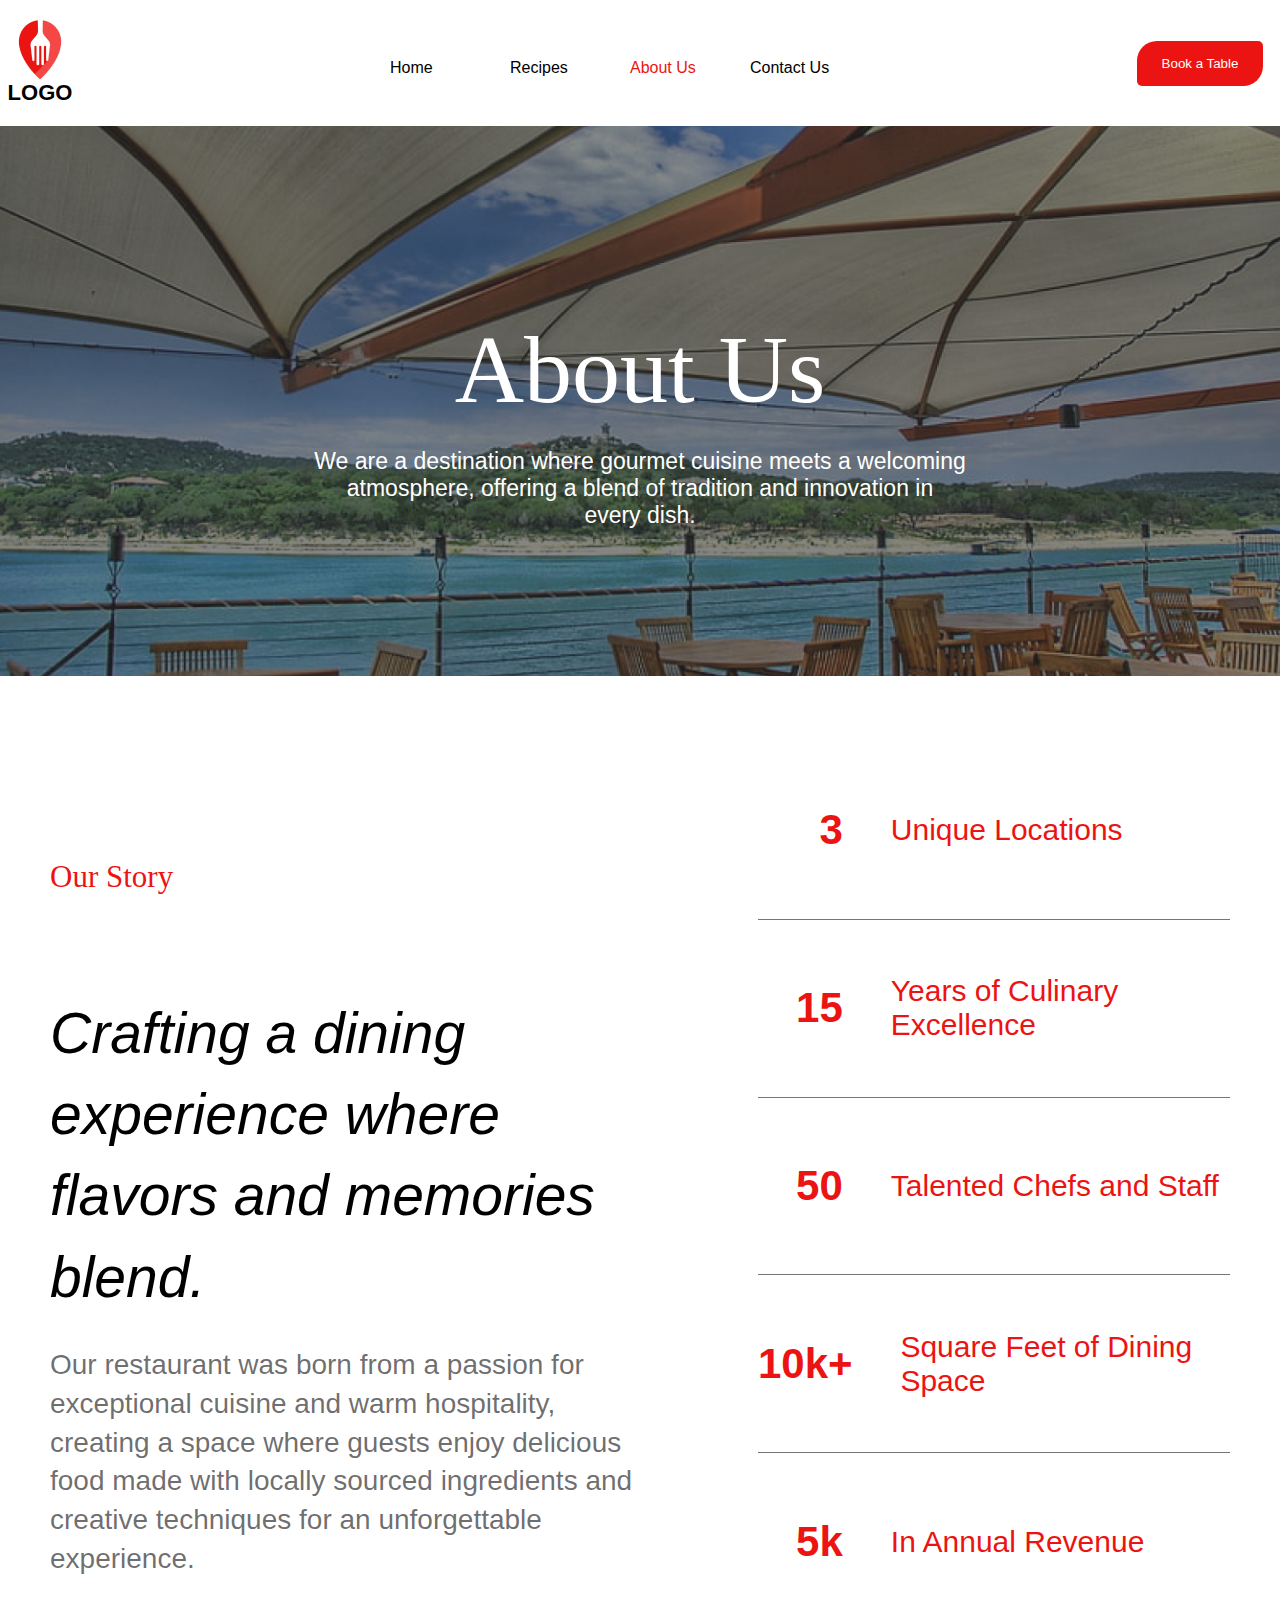
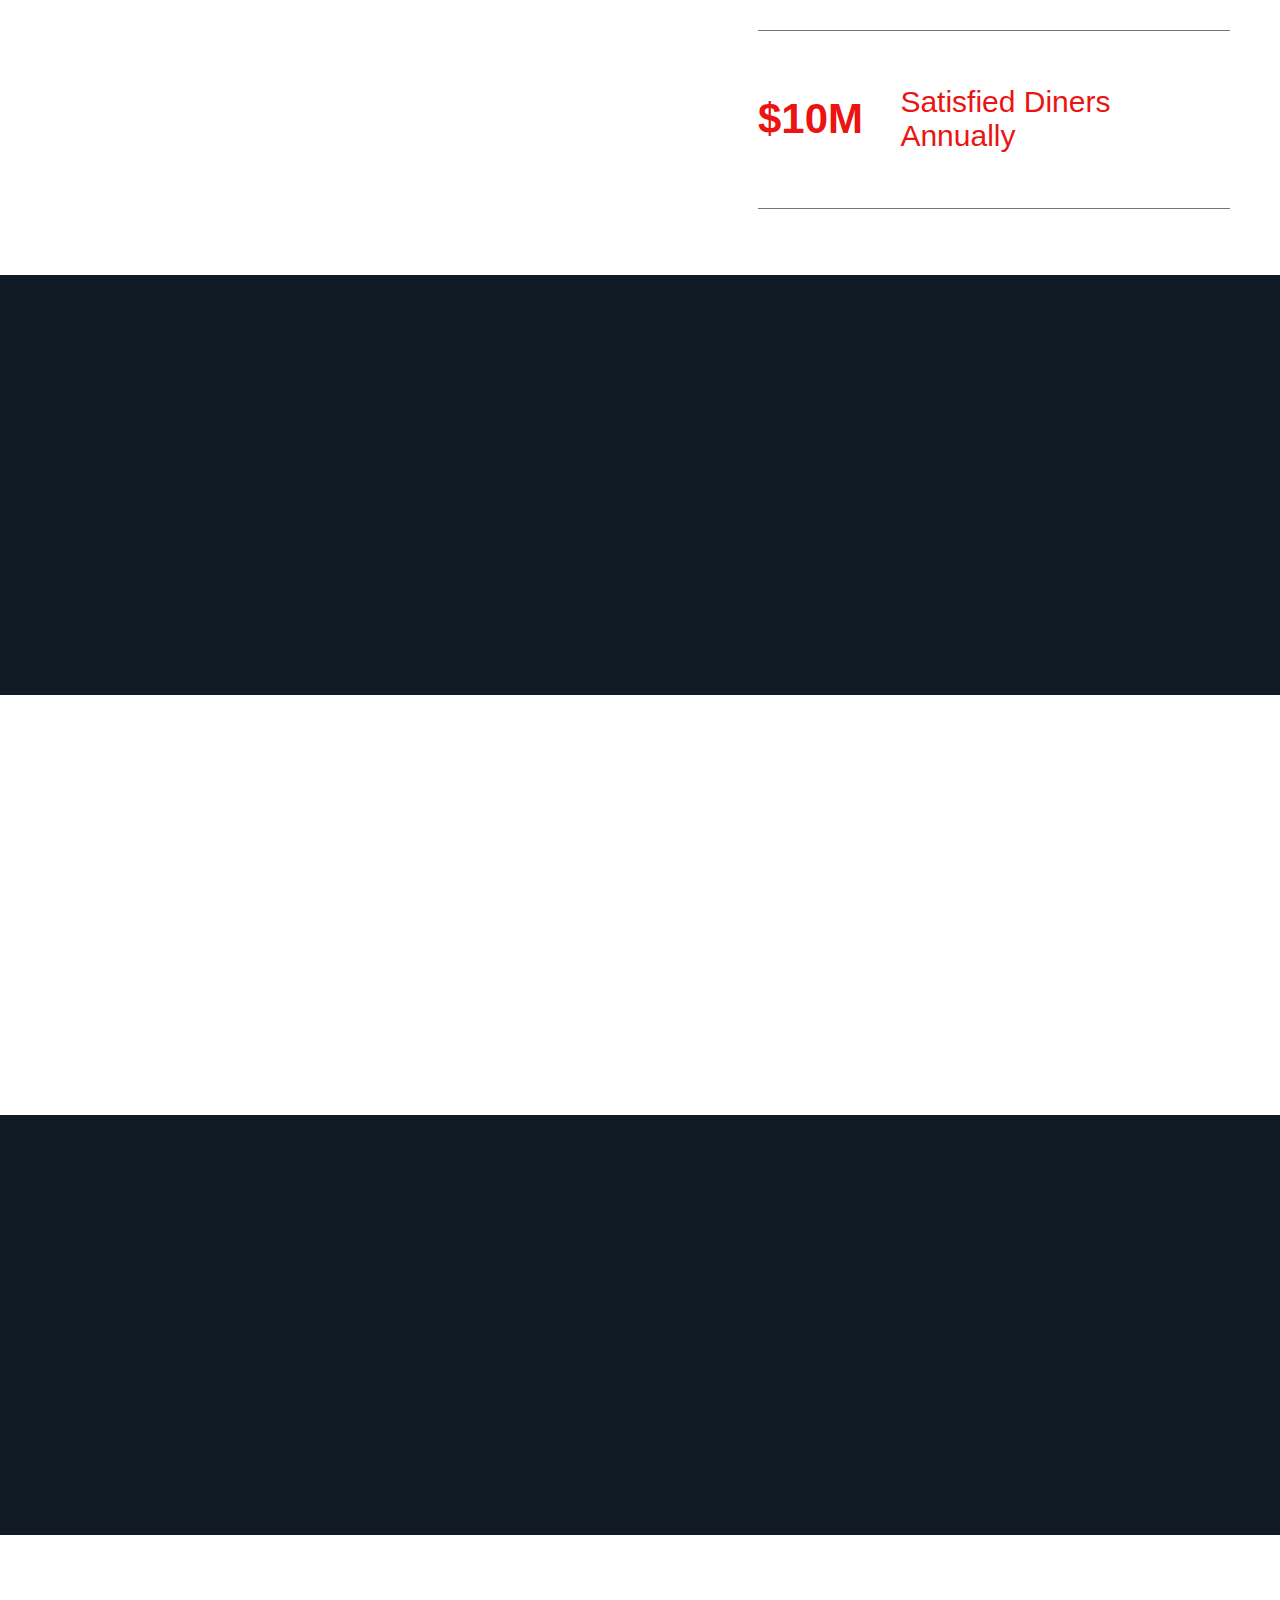
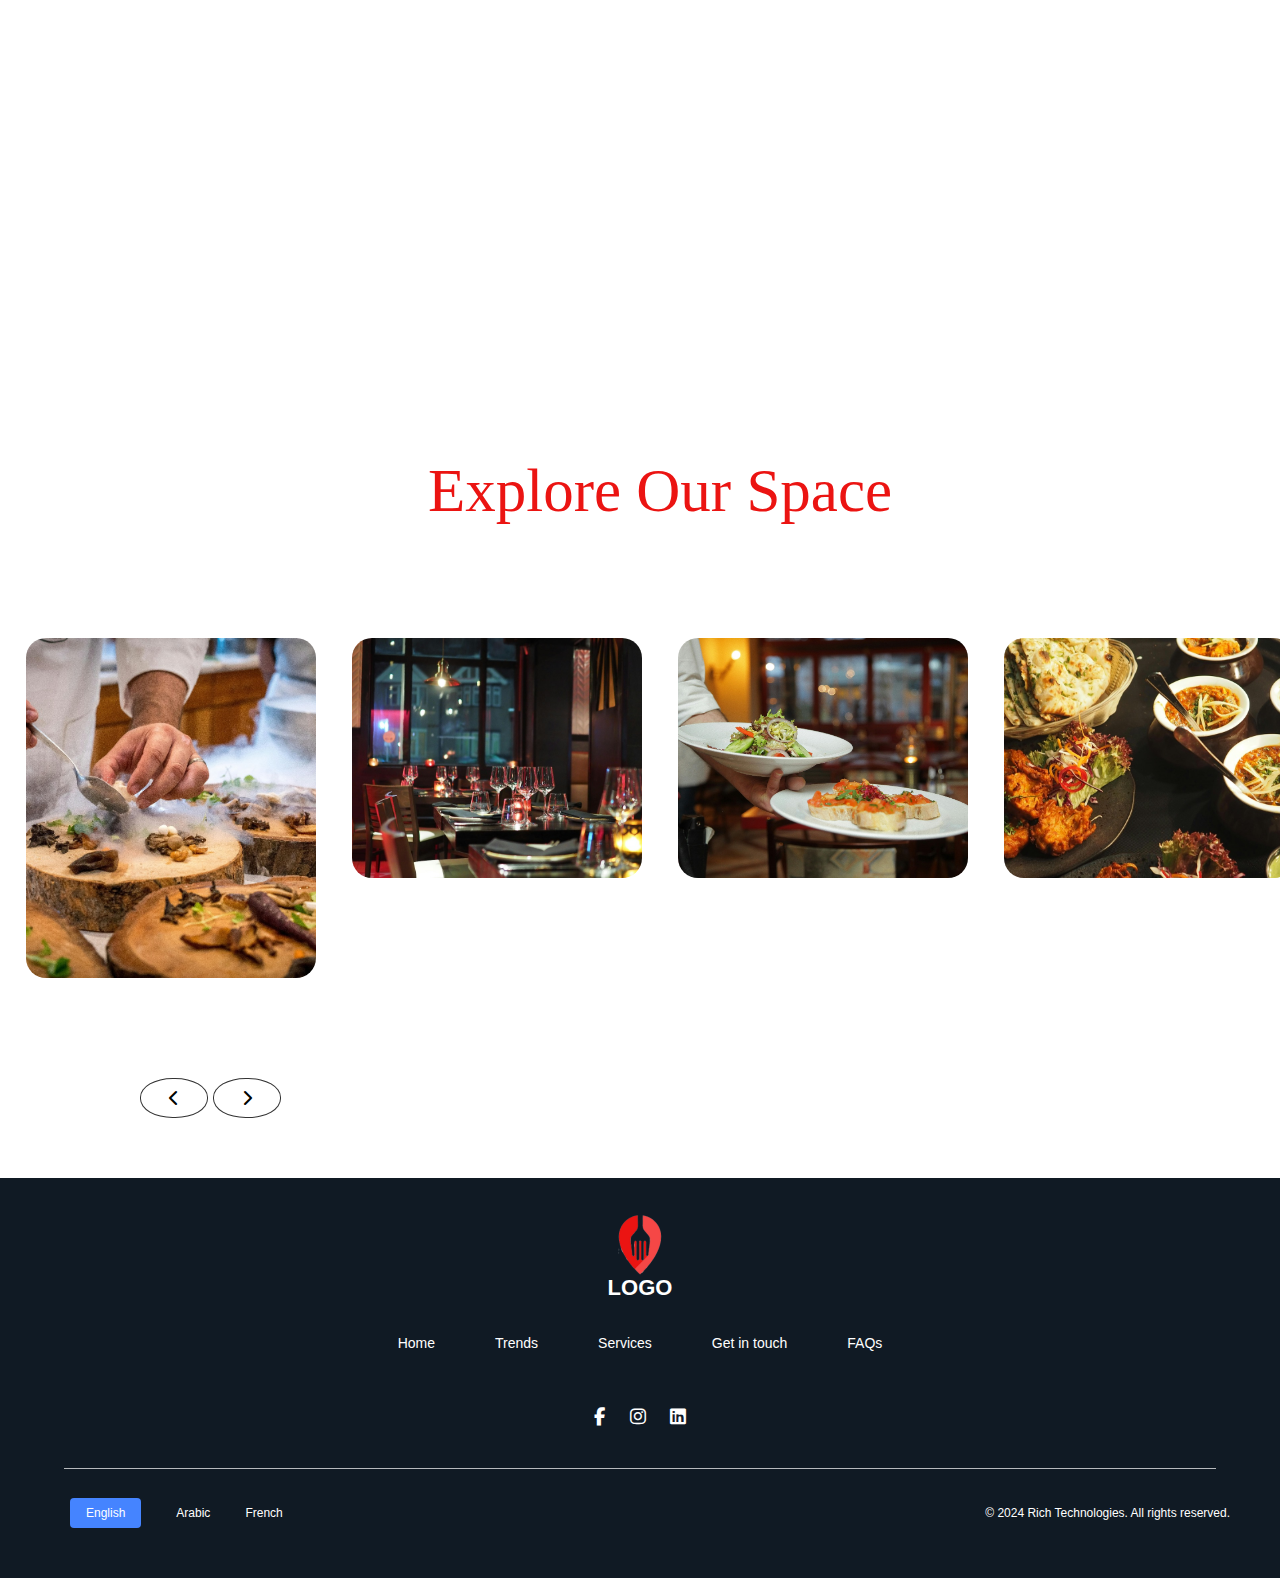
==== aboutUs.html @ b29a2f09 "Add files via upload" ====
<!DOCTYPE html>
<html lang="en">

<head>
    <meta charset="UTF-8">
    <meta name="viewport" content="width=device-width, initial-scale=1.0">
    <title>restaurant landing page</title>
    <link rel="preconnect" href="https://fonts.googleapis.com">
    <link rel="preconnect" href="https://fonts.gstatic.com" crossorigin>
    <link
        href="https://fonts.googleapis.com/css2?family=Irish+Grover&family=Montserrat:ital,wght@0,100..900;1,100..900&family=Radio+Canada+Big:ital,wght@0,400..700;1,400..700&family=Roboto:ital,wght@0,100;0,300;0,400;0,500;0,700;0,900;1,100;1,300;1,400;1,500;1,700;1,900&display=swap"
        rel="stylesheet">
    <link rel="stylesheet" href="styles/aboutUs.css">
    <link rel="stylesheet" href="styles/style.css">
    <link rel="stylesheet" href="https://cdnjs.cloudflare.com/ajax/libs/font-awesome/6.5.2/css/all.min.css">

</head>

<body>

    <div class="loader ">
        <h1 class="red">
            Loading, please wait...
        </h1>
    </div>
    <div class="content">
        <section class="header">
            <div class="header-center">
                <div class="logo">
                    <img src="/images/logo.png" alt="logo">
                    <a href="#">LOGO</a>
                </div>
                <div class="sidebar">
                    <i class="fa fa-times" id="menu-close"></i>
                    <nav>
                        <ul>
                            <li><a href="index.html">Home</a></li>
                            <li><a href="recipes.html">Recipes</a></li>
                            <li><a href="aboutUs.html" class="clicked">About Us</a></li>
                            <li><a href="contactUs.html">Contact Us</a></li>
                        </ul>
                    </nav>
                </div>
                <div class="header-button">
                    <button class="btn">Book a Table</button>
                </div>
                <i class="fa fa-bars" id="menu-open"></i>
            </div>
        </section>
        <section class="about-intro">
            <div>
                <h1>About Us</h1>
                <p>We are a destination where gourmet cuisine meets a welcoming <br> atmosphere, offering a blend of
                    tradition
                    and innovation in <br> every dish.</p>
            </div>
        </section>
        <section class="our-story-section">
            <div class="our-story-section-left-content">
                <h2>Our Story</h2>
                <h1>Crafting a dining experience where flavors and memories blend.</h1>
                <p>Our restaurant was born from a passion for exceptional cuisine and warm hospitality, creating a space
                    where guests enjoy delicious food made with locally sourced ingredients and creative techniques for
                    an
                    unforgettable experience.</p>
            </div>
            <div class="our-story-section-right-content">
                <ul class="stats">
                    <li>
                        <p>3</p><span>Unique Locations</span>
                    </li>
                    <li>
                        <p>15</p> <span>Years of Culinary Excellence</span>
                    </li>
                    <li>
                        <p>50</p> <span>Talented Chefs and Staff</span>
                    </li>
                    <li>
                        <p>10k+</p> <span>Square Feet of Dining Space</span>
                    </li>
                    <li>
                        <p>5k </p> <span>In Annual Revenue</span>
                    </li>
                    <li>
                        <p>$10M </p> <span>Satisfied Diners Annually</span>
                    </li>
                </ul>
            </div>
        </section>
        <section class="about-sections bg-black">
            <div class="about-sections-center">
                <div class="about-sections-text">
                    <h2>Mission</h2>
                    <p>To delight our guests by offering a memorable dining experience with flavorful dishes crafted
                        from
                        fresh, locally sourced ingredients in a warm and inviting atmosphere.</p>
                </div>
                <div>
                    <img src="images/mission-img.png" alt="">
                </div>
            </div>
        </section>
        <section class="about-sections bg-white">
            <div class="about-sections-center">
                <div>
                    <img src="images/vision-img.png" alt="">
                </div>
                <div class="about-sections-text">
                    <h2>Vision</h2>
                    <p>To become a leading destination for culinary excellence by blending innovative cuisine with
                        exceptional service, making every meal a cherished moment for our guests.</p>
                </div>
            </div>
        </section>
        <section class="about-sections bg-black">
            <div class="about-sections-center">
                <div class="about-sections-text">
                    <h2>Mission</h2>
                    <p>We believe in the power of community, sourcing locally, and sustainability. Our commitment is to
                        quality in every dish and every interaction with our guests.</p>
                </div>
                <div>
                    <img src="images/values-img.png" alt="">
                </div>
            </div>
        </section>
        <section class="about-sections bg-white">
            <div class="about-sections-center">
                <div>
                    <img src="images/experience.png" alt="">
                </div>
                <div class="about-sections-text">
                    <h2>Mission</h2>
                    <p>We believe in the power of community, sourcing locally, and sustainability. Our commitment is to
                        quality in every dish and every interaction with our guests.</p>
                </div>
            </div>
        </section>
        <section class="space-gallery-section">
            <h2>Explore Our Space</h2>
            <div class="space-gallery-container">
                <div class="space-image-gallery">
                    <img src="./images/about-slider-img-5.jpg" alt="Image 1" class="active">
                    <img src="./images/about-slider-img-2.jpg" alt="Image 2">
                    <img src="./images/about-slider-img-3.jpg" alt="Image 3">
                    <img src="./images/about-slider-img-4.jpg" alt="Image 4">
                </div>
                <div class="gallery-buttons">

                    <div class="space-nav-button space-left-button">
                        <i class="fa-solid fa-chevron-left"></i>
                    </div>
                    <div class="space-nav-button space-right-button">
                        <i class="fa-solid fa-chevron-right"></i>
                    </div>
                </div>
            </div>
        </section>
        <footer class="footer-section">
            <div class="footer-top">
                <div class="logo footer-logo">
                    <img src="/images/footer-logo.png" alt="logo">
                    <a href="#">LOGO</a>
                </div>
                <ul class="footer-menu">
                    <li><a href="#">Home</a></li>
                    <li><a href="#">Trends</a></li>
                    <li><a href="#">Services</a></li>
                    <li><a href="#">Get in touch</a></li>
                    <li><a href="#">FAQs</a></li>
                </ul>
                <div class="footer-social">
                    <a href="#"><i class="fab fa-facebook-f"></i></a>
                    <a href="#"><i class="fab fa-instagram"></i></a>
                    <a href="#"><i class="fa-brands fa-linkedin"></i></a>
                </div>
            </div>
            <div class="footer-bottom">
                <div class="footer-languages">
                    <a href="#" class="language active-language">English</a>
                    <a href="#" class="language">Arabic</a>
                    <a href="#" class="language">French</a>
                </div>
                <div class="footer-copyright">
                    &copy; 2024 Rich Technologies. All rights reserved.
                </div>
            </div>
        </footer>

    </div>

    <script src="javaScript/script.js"></script>
    <script src="./javaScript/homeAnimation.js"></script>

</body>

</html>
---- styles/aboutUs.css ----
@import url('https://fonts.googleapis.com/css2?family=Montserrat:ital,wght@0,100..900;1,100..900&family=Radio+Canada+Big:ital,wght@0,400..700;1,400..700&family=Roboto:ital,wght@0,100;0,300;0,400;0,500;0,700;0,900;1,100;1,300;1,400;1,500;1,700;1,900&display=swap');

:root {
    --first-clr: #EB1412;
    --second-clr: #101A24;
    --black-clr: #000000;
    --white-clr: #fff;
    --third-clr: #FFD143;
}

body {
    transition: all .5s;
}



.about-intro {
    background-image: url("../images/about-intro-bg-img.png");
    background-position: center;
    background-size: cover;
    background-repeat: no-repeat;
    display: flex;
    align-items: center;
    justify-content: center;
    text-align: center;
    width: 100%;
    height: 550px;
}

.about-intro h1 {
    color: var(--white-clr);
    font-family: "Irish Grover";
    font-size: 96px;
    font-style: normal;
    font-weight: 400;
    margin-bottom: 5px;
}



.about-intro p {
    color: var(--white-clr);
    text-align: center;
    font-family: 'Inter', sans-serif;
    font-size: 23px;
    font-style: normal;
    font-weight: 400;
}

/*              our story section             */
.our-story-section {
    display: flex;
    justify-content: space-between;
    align-items: center;
    padding: 50px;
    max-width: 1200px;
    margin: 0 auto;
}

.our-story-section-left-content {
    max-width: 50%;
    position: relative;
    top: -4rem;
}

.our-story-section-left-content h2 {
    color: var(--first-clr);
    font-family: "Irish Grover";
    font-size: 31px;
    font-style: normal;
    font-weight: 400;
    line-height: 72px;
    margin-bottom: 80px;
}

.our-story-section-left-content h1 {
    font-size: 48px;
    font-weight: bold;
    line-height: 1.2;
    margin-bottom: 20px;
    color: var(--black-clr);
    font-family: 'Inter', sans-serif;
    font-size: 57px;
    font-style: italic;
    font-weight: 500;
    line-height: 81.135px;
}

.our-story-section-left-content p {
    color: rgba(0, 0, 0, 0.58);
    font-family: 'Inter', sans-serif;
    font-size: 28px;
    font-style: normal;
    font-weight: 400;
    line-height: 139.4%;
}

.our-story-section-right-content {
    max-width: 40%;
}

.stats {
    list-style: none;
    padding: 0;
    color: var(--first-clr);
}

.stats li {
    font-weight: bold;
    border-width: 1px;
    border-bottom: 1.5px solid #757575;
    padding: 1.4rem 0;
    display: flex;
    align-items: center;
}


.stats li span {
    text-align: left;
    font-family: 'Inter', sans-serif;
    font-size: 30px;
    font-style: normal;
    font-weight: 500;
    width: 80%;
}

.stats p {
    width: 20%;
    color: var(--first-clr);
    font-family: 'Inter', sans-serif;
    font-style: normal;
    font-weight: 600;
    font-size: 42px;
    margin-right: 3rem;
    text-align: right;
}

@media (max-width: 768px) {
    .section {
        flex-direction: column;
        text-align: center;
    }

    .left-content,
    .right-content {
        max-width: 100%;
        margin-bottom: 30px;
    }

    .left-content h1 {
        font-size: 36px;
    }

    .stats li {
        font-size: 24px;
    }
}

/*                about sections               */
.about-sections {
    min-height: 420px;
    display: flex;
    align-items: center;
    justify-content: center;
    padding: 0 90px;
}

.about-sections-center {
    display: grid;
    grid-template-columns: repeat(2, 1fr);
    grid-gap: 350px;
    align-items: center;
}

.about-sections-center img {
    width: 270px;
    height: 270px;
    position: relative;
}


.about-sections-text {
    position: relative;
}

.about-sections-center h2 {
    font-family: 'Inter', sans-serif;
    font-size: 61px;
    font-style: normal;
    font-weight: 700;
    margin-bottom: 10px;
    text-transform: uppercase;
}

.about-sections-center p {
    width: 400px;
    height: 70px;
    font-family: 'Inter', sans-serif;
    font-size: 18px;
    font-style: normal;
    font-weight: 600;
    line-height: 146.1%;
    margin-bottom: 70px;
}


.bg-white {
    background-color: var(--white-clr);
    color: var(--black-clr);
}

.bg-black img {
    margin-left: 70px;
}



.bg-white p {
    color: #87827C;
}

.bg-black {
    background-color: var(--second-clr);
    color: var(--white-clr);
}

.bg-black p,
.bg-black h2 {
    color: var(--white-clr);
}



.show-from-left {
    animation: show-from-left 1s;
}

.show-from-right {
    animation: show-from-right 1s;
}

.show-item {
    animation: show-item 3s ease;
    color: red;
}

.show-from-left,
.show-from-right,
.show-item {
    animation-fill-mode: both;
}

@keyframes show-from-left {
    0% {
        left: -100%;
    }

    100% {
        left: 0;
    }
}

@keyframes show-from-right {
    0% {
        right: -100%;
    }

    100% {
        right: 0;
    }
}

@keyframes show-item {
    0% {
        opacity: 0;
    }

    100% {
        opacity: 1;
    }
}

/*               abut us              */
.space-gallery-section {
    text-align: center;
    padding: 50px 20px;
    height: auto;
    width: 100%;
    display: flex;
    align-items: center;
    justify-content: center;
    flex-direction: column;
}

.space-gallery-section h2 {
    color: var(--first-clr);
    text-align: center;
    font-family: "Irish Grover";
    font-size: 61px;
    font-style: normal;
    font-weight: 400;
    line-height: 72px;
}

.space-gallery-container {
    display: flex;
    align-items: center;
    justify-content: center;
    flex-direction: column;
    position: relative;
    grid-gap: 50px;
    width: 100%;
    height: 550px;
    margin: 0 auto;
    overflow: hidden;
}

.space-image-gallery {
    display: flex;
    gap: 20px;
    scroll-behavior: smooth;
    transition: transform 0.3s ease;
}

.space-image-gallery img {
    width: 290px;
    height: 240px;
    object-fit: cover;
    border-radius: 20px;
    margin: 0 8px;
    transition: transform 0.3s ease, width 0.3s ease, height 0.3s ease;
}

.space-image-gallery img.active {

    height: 340px;
}

.gallery-buttons {
    display: flex;
    align-items: center;
    justify-content: center;
    position: relative;
    left: -450px;
    top: 50px;
    grid-gap: 5px;
}

.space-nav-button {
    background-color: transparent;
    border: 1px solid #333;
    border-radius: 48%;
    width: 66px;
    height: 38px;
    font-size: 16px;
    font-weight: 100;
    cursor: pointer;
    display: flex;
    align-items: center;
    justify-content: center;
    position: relative;
    z-index: 44;
}
---- styles/style.css ----
@import url('https://fonts.googleapis.com/css2?family=Montserrat:ital,wght@0,100..900;1,100..900&family=Radio+Canada+Big:ital,wght@0,400..700;1,400..700&family=Roboto:ital,wght@0,100;0,300;0,400;0,500;0,700;0,900;1,100;1,300;1,400;1,500;1,700;1,900&display=swap');

/* global */
body {
    font-family: 'Inter', sans-serif;
    margin: 0;
    padding: 0;
    overflow-x: hidden;
    background-color: var(--white-clr);
}

:root {
    --first-clr: #EB1412;
    --second-clr: #101A24;
    --black-clr: #000000;
    --white-clr: #fff;
    --third-clr: #FFD143;
}

.btn {
    height: 45px;
    width: auto;
    padding: 0px 25px;
    border-radius: 20px 5px;
    background: var(--first-clr);
    border: none;
    color: var(--white-clr);
    font-weight: 400;
    cursor: pointer;
    transition: background-color 0.3s ease;
}



a {
    text-decoration: none;
    color: var(--white-clr);
}

li {
    list-style: none;
}

p,
h1,
h2,
h3,
h4,
h5,
h6 {
    color: var(--black-clr);
}

.loader {
    position: fixed;
    top: 0;
    left: 0;
    width: 100%;
    height: 100%;
    background: var(--white-clr);
    color: var(--first-clr);
    display: flex;
    align-items: center;
    justify-content: center;
    text-align: center;
    z-index: 1000;
    font-size: 24px;
}

.content {
    display: none;
}



/*               header                    */
.header {
    display: flex;
    align-items: center;
    justify-content: center;
    padding: 20px;
}

div.header-center {
    display: flex;
    align-items: center;
    justify-content: space-between;
    background-color: transparent;
    height: auto;
}

div.logo {
    width: 100px;
    display: flex;
    flex-direction: column;
    align-items: center;
    justify-content: center;
}

div.sidebar {
    margin: 0 250px;
    padding-top: 10px;
}

.logo a {
    color: #000;
    font-family: 'Inter', sans-serif;
    font-size: 22px;
    font-style: normal;
    font-weight: 700;
    line-height: normal;
}

.clicked {
    color: var(--first-clr);
}

nav ul {
    display: flex;
    align-items: center;
    justify-content: center;
}

nav ul li {
    margin: 0 10px;
    width: 100px;
}

nav ul li a {
    font-family: 'Inter', sans-serif;
    font-size: 16px;
    font-style: normal;
    font-weight: 500;
    line-height: normal;
    color: var(--black-clr);
    transition: color 0.3s ease;
}

nav ul li a:hover {
    color: var(--first-clr);
}

div.header-button {
    display: flex;
    align-items: center;
    justify-content: center;
    width: 180px;
}

#menu-close,
#menu-open {
    display: none;
}

/*                   section-1                        */
.hero-container {
    display: flex;
    justify-content: center;
    align-items: center;
    min-height: 90vh;
    position: relative;
    overflow: hidden;
    padding: 20px 0;
}

.hero-content {
    display: flex;
    align-items: center;
    justify-content: space-between;
    width: 80%;
}

.text-section {
    max-width: 40%;
    z-index: 2;
}

.text-section h1 {
    color: #101A24;
    font-family: "Irish Grover", system-ui;
    font-style: normal;
    font-size: 61px;
    font-weight: 100;
    padding: 0px;
    display: inline-block;
    margin-bottom: 10px;
}

.text-section p {
    color: #5C6574;
    font-family: 'Inter', sans-serif;
    font-size: 16px;
    font-style: normal;
    font-weight: 400;
}

.buttons {
    margin: 50px 0;
}

.menu-btn,
.book-btn {
    padding: 15px 30px;
}

.menu-btn {
    background-color: var(--black-clr);
    margin-right: 20px;
}

.book-btn {
    background-color: var(--first-clr);
}

.menu-btn:hover,
.book-btn:hover {
    opacity: 0.8;
}

.social-icons {
    margin: 20px 0 0 20px;
    display: flex;
    align-items: center;
}

.social-icons::after {
    content: "";
    width: 183px;
    height: 1px;
    margin-left: 20px;
    opacity: .3;
    background-color: black;
}

.social-icons a {
    margin-right: 15px;
    display: inline-block;
    border: 1px solid #000;
    border-radius: 50%;
    display: flex;
    align-items: center;
    justify-content: center;
    width: 30px;
    height: 30px;
}

.social-icons i {
    color: var(--black-clr);
}

.section-1-imgs {
    position: relative;
    max-width: 60%;
    margin-right: 5%;
    margin-left: 7rem;
}


.food-img {
    position: absolute;
    top: -10px;
    left: -100px;
    width: 220px;
    z-index: 3;
    animation: rotate 20s linear infinite;
}

@keyframes rotate {
    from {
        transform: rotate(0deg);
    }

    to {
        transform: rotate(360deg);
    }
}

.restaurant-img {
    width: 370px;
    border-radius: 20px;
    z-index: 2;
}

img.section-1-top-left-img,
img.section-1-bottom-left-img {
    position: absolute;
    width: 190px;
    height: auto;
    z-index: -1;
}

img.section-1-top-left-img {
    top: -70px;
    right: -90px;
}

img.section-1-bottom-left-img {
    bottom: 10px;
    left: -120px;
    width: 150px;
    opacity: .2;
}

/*              section-2                     */

.recipes-container {
    width: 100%;
    height: auto;
    margin: 0;
    padding: 20px 0 0 0;
}

.recipes-container section:last-child {
    margin-bottom: 80px;
}

.recipes-container-header h2 {
    font-size: 28px;
    margin-bottom: 20px;
}


.recipes-container-header {
    display: flex;
    align-items: center;
    justify-content: space-between;
    padding: 0 8vw;
    margin: 40px 0 10px 0;
}

.featured-recipes h2 span {
    color: var(--first-clr);
}

.recipes-grid {
    display: flex;
    justify-content: center;
    grid-gap: 50px;
    width: 100%;
    flex-wrap: wrap;
}

.recipe-card {
    background-color: var(--white-clr);
    border-radius: 8px;
    width: 25%;
    text-align: left;
    position: relative;
}

.recipe-card .img-container {
    width: 100%;
}

.img-container img {
    width: 250px;
    height: 170px;
    z-index: 10;
    border-radius: 8px;
    margin: 0 12px 15px 12px;
}

.recipe-card h3 {
    font-size: 18px;
    margin: 10px 0;
}

.recipe-card p {
    font-size: 14px;
    color: #666;
}

.img-container {
    background-image: url("../images/food-bg-img-6.png");
    background-position: center;
    background-repeat: no-repeat;
    background-size: cover;
    display: flex;
    align-items: center;
    justify-content: center;
    width: 340px;
    height: 250px;
    border-radius: 10px;
    position: relative;
}

.price-badge,
.days-badge {
    position: absolute;
    color: var(--white-clr);
    font-size: 12px;
    z-index: 5;
}

.days-badge h4 {
    color: var(--white-clr);
    font-weight: 400;
}

.days-badge {
    background-color: #4F5A65;
    border-radius: 14px 5px;
    width: 100px;
    height: 39px;
    display: flex;
    align-items: center;
    justify-content: center;
    text-align: center;
}

.price-badge {
    background-image: url("../images/vector.png");
    background-position: center;
    background-size: cover;
    background-repeat: no-repeat;
    width: 38px;
    height: 35px;
    top: 20px;
    left: 20px;
}

.price-badge h4 {
    color: var(--white-clr);
    font-weight: 600;
    position: absolute;
    right: 10px;
    top: -5px;
}


.view-more {
    background-color: var(--black-clr);
}

.view-more:hover {
    opacity: .8;
}

/*                   section-3                        */

.menu-container {
    padding: 50px 20px;
    background-color: var(--second-clr);
    text-align: center;
}

.menu-container h1 {
    font-family: "Irish Grover";
    font-size: 61px;
    font-style: normal;
    font-weight: 400;
    line-height: 72px;
    color: var(--white-clr);
}

.menu-content {
    display: flex;
    justify-content: center;
    align-items: center;
}

.menu-image {
    position: relative;
    z-index: 55;
}

.menu-image img {
    position: relative;
    width: 550px;
    height: 550px;
    border-radius: 10px;
    margin: 0 50px;
    z-index: 55;
}

.menu-list {
    margin-left: 30px;
    text-align: left;
}

.menu-list h2 {
    font-size: 2em;
    color: var(--third-clr);
    margin-bottom: 40px;
    text-align: center;
}

.menu-item {
    position: relative;
    display: flex;
    align-items: center;
    margin-bottom: 30px;
    /*  for aniamtion  */
    opacity: 0;
}

.menu-item img {
    width: 50px;
    height: 50px;
    margin-right: 15px;
}

.menu-item-description {
    flex: 1;
}

.menu-item-description h3 {
    margin: 0 0 5px 0;
    font-size: 1.2em;
    font-weight: 300;
    color: var(--white-clr);
}

.menu-item-description p {
    margin: 0;
    font-weight: 300;

    font-size: 0.9em;
    color: var(--white-clr);
    opacity: .4;
}

.menu-item-price {
    font-size: 1.2em;
    color: var(--third-clr);
    margin: 0 50px;
}

h2.red,
.red {
    color: var(--first-clr);
}

/*                 section-4                      */

.specials-section {
    padding: 20px 20px 60px 20px;
    margin-bottom: 60px;
}

.specials-section h1 {
    font-size: 2.5em;
    margin-bottom: 50px;
    line-height: 1.3;
    text-align: center;

}

.specials-section .highlight {
    color: var(--first-clr);
    font-family: "Irish Grover";
    font-size: 31px;
    font-style: normal;
    font-weight: 400;
    line-height: 72px;
}

.specials-content {
    display: flex;
    justify-content: center;
    gap: 20px;
}

.video-container {
    width: 45%;
    margin: 10px;
    display: flex;
    justify-content: center;
    align-items: center;
    width: 100%;
    max-width: 600px;
    position: relative;
}

video {
    width: 100%;
    border-radius: 10px;
    object-fit: cover;
}



/*                  section-5                     */

.testimonials-section {
    padding: 40px 20px 100px 20px;
    background-color: var(--second-clr);
    height: 550px;
    position: relative;
}

.testimonials-section h1 {
    color: var(--white-clr);
    text-align: center;
    font-size: 2.5em;
    margin-bottom: 40px;
    line-height: 1.3;
}

.testimonials-section .highlight {
    color: var(--first-clr);
    font-weight: 300;
    font-family: "Irish Grover";
}

.testimonials-content {
    display: flex;
    justify-content: center;
    gap: 20px;
    padding: 40px 0 0 0;
}

.testimonial-card {
    background-color: var(--white-clr);
    display: flex;
    justify-content: space-between;
    color: #333;
    width: auto;
    height: auto;
    border-radius: 55px 25px;
    padding: 15px 15px 25px 15px;
    margin: 0 5px;
    cursor: grabbing;
}

.testimonial-header {
    line-height: auto;
    margin-bottom: 10px;
}

.testimonial-card img:first-child {
    margin: 10px 15px 0 0;
}

.testimonial-card img {
    width: 50px;
    height: 50px;
    border-radius: 50%;
}

.testimonial-details h3 {
    margin: 0;
    font-size: 1.2em;
}

.testimonial-details p {
    font-size: .7em;
}

.testimonial-text {
    font-size: 1em;
}

.testimonial-footer {
    font-size: 0.9em;
    color: var(--first-clr);
    display: flex;
    justify-content: flex-start;
    align-items: center;
}


.testimonial-footer span {
    margin: 10px 0 0 0;
}

.testimonial-footer img {
    width: 16px;
    height: 16px;
}

.testimonial-section-footer {
    display: flex;
    justify-content: space-between;
    align-items: center;
    padding: 0 90px;
}

.testimonial-section-footer i {
    color: var(--first-clr);
    font-size: 30px;
}

.testimonial-section-footer .testimonial-dots {
    margin-top: 20px;
    display: flex;
    align-items: center;
    justify-content: center;
}

.testimonial-dots .dot {
    height: 12px;
    width: 12px;
    background-color: #888;
    border-radius: 50%;
    display: inline-block;
    margin: 40px 5px;
    cursor: pointer;
}

.testimonial-dots .dot.active {
    background-color: var(--first-clr);
}

.swiper-slide {
    flex-shrink: 0;
    width: auto;
    height: 100%;
    position: relative;
    transition-property: transform;
    display: flex;
    overflow: hidden;
}



/*                  section-6                     */
.newsletter-section {
    padding: 70px 0;
    display: flex;
    align-items: center;
    justify-content: center;
}

.overlay {
    width: 85%;
    height: 534px;
    border-radius: 20px;
    background-image: url('../images/newsletter-center-img.png');
    background-size: cover;
    background-position: center;
    display: flex;
    align-items: center;
    justify-content: center;
    flex-direction: column;
}

.overlay h1 {
    text-align: center;
    text-shadow: 0px 4px 4px rgba(0, 0, 0, 0.25), 0px 4px 4px rgba(0, 0, 0, 0.25);
    font-family: "Irish Grover";
    font-size: 61px;
    font-style: normal;
    font-weight: 400;
    line-height: 72px;
    margin-bottom: 70px;
    color: var(--white-clr);
}

.input-container {
    position: relative;
    display: flex;
    width: 600px;
    height: 60px;
}

.input-container input[type="email"] {
    flex: 1;
    padding: 10px;
    font-size: 16px;
    border: none;
    outline: none;
    border-radius: 10px;
}

.input-container button {
    position: absolute;
    right: 20px;
    top: 10px;
    background-color: var(--first-clr);
    color: var(--white-clr);
    border: none;
    border-radius: 10px;
    padding: 10px 20px;
    cursor: pointer;
    font-size: 16px;
}

.input-container button:hover {
    background-color: #e60000b6;
}

/*                  footer                     */
.footer-section {
    background-color: var(--second-clr);
    color: var(--white-clr);
    padding: 40px 0 20px 0;
}

.footer-top {
    display: flex;
    flex-direction: column;
    align-items: center;
    padding-bottom: 20px;
}

.footer-logo a {
    color: var(--white-clr);
}

.footer-logo {
    margin: 20px 0;
    height: 40px;
}

.footer-menu {
    list-style: none;
    padding: 0;
    display: flex;
    gap: 20px;
    margin-bottom: 15px;
}

.footer-menu li {
    margin: 20px;
}

.footer-menu a {
    color: var(--white-clr);
    text-decoration: none;
    font-size: 14px;
}

.footer-menu a:hover {
    text-decoration: underline;
}

.footer-social {
    margin: 20px 0;
}

.footer-social a {
    color: var(--white-clr);
    margin: 0px 10px;
    font-size: 18px;
}

.footer-social a:hover {
    color: #999;
}

.footer-bottom::before {
    position: absolute;
    content: "";
    width: 90%;
    top: 0;
    left: 5%;
    background-color: var(--white-clr);
    height: 1px;
    opacity: .7;
}

.footer-bottom {
    position: relative;
    display: flex;
    justify-content: space-between;
    align-items: center;
    font-size: 12px;
    padding: 30px 50px;
}

.footer-languages {
    display: flex;
    align-items: center;
    justify-content: center;
    gap: 15px;
}

.footer-languages a {
    color: var(--white-clr);
    text-decoration: none;
    font-size: 12px;
    margin-left: 20px;
}


.footer-languages a:hover {
    opacity: .7;
}

.active-language {
    border-radius: 4px;
    background: #4584FF;
    padding: 8px 16px;
}

/* animation */
.show-from-left {
    animation: show-from-left 1s;
}

.show-from-right {
    animation: show-from-right 1s;
}

.show-item {
    opacity: 0;
    animation: show-item 2s ease;
}

.show-from-left,
.show-from-right,
.show-item {
    animation-fill-mode: both;
}

@keyframes show-from-left {
    0% {
        left: -100%;
    }

    100% {
        left: 0;
    }
}

@keyframes show-from-right {
    0% {
        right: -100%;
    }

    100% {
        right: 0;
    }
}

@keyframes show-item {
    0% {
        opacity: 0;
    }

    100% {
        opacity: 1;
    }
}

.show-from-top {
    animation: show-from-top 1s;
}

@keyframes show-from-top {
    0% {
        transform: translateY(200%);
    }

    100% {
        transform: translateY(0%);
    }
}


/*            resposive desing               */


/*       menu section        */
@media (max-width:1107px) {

    .menu-container {
        padding-top: 40px;
    }

    .menu-container h1 {
        font-size: 5.4vw;
    }

    .menu-content {
        flex-direction: column;
    }

    .menu-list {
        margin-bottom: 60px;
    }

    #menu-container-2 .menu-content {
        flex-direction: column-reverse;
    }

    .menu-image img {
        width: 65%;
        height: auto;
    }

    /* testemonials */

    .testimonials-section {
        padding: 20px 0;
        height: auto;
    }

    .testimonials-section h1 {
        font-size: 1.9em;
    }

    .testimonials-section .highlight {
        font-weight: 100;
    }

    .testimonials-content {
        gap: 15px;
        padding: 0 20px;
    }

    .testimonial-card {
        padding: 15px 15px 25px 15px;
        margin: 0 5px;
    }

    .testimonial-header {
        line-height: auto;
        margin-bottom: 8px;
    }

    .testimonial-card img:first-child {
        margin: 8px 12px 0 0;
    }

    .testimonial-card img {
        width: 48px;
        height: 48px;
        border-radius: 50%;
    }

    .testimonial-details h3 {
        margin: 0;
        font-size: .9em;
    }

    .testimonial-details p {
        margin: 0;
        font-size: 0.2em;
        height: 50px;
        color: #666;
    }

    .testimonial-text {
        font-size: 1em;
        line-height: 1.5;
        margin-bottom: 20px;
        color: #333;
    }

    .testimonial-footer {
        font-size: 0.9em;
        color: var(--first-clr);
        display: flex;
        justify-content: flex-start;
        align-items: center;
    }


    .testimonial-footer span {
        margin: 10px 0 0 0;
    }

    .testimonial-footer img {
        width: 16px;
        height: 16px;
    }

    .testimonial-section-footer {
        display: flex;
        justify-content: space-between;
        align-items: center;
        padding: 0 90px;
    }

    .testimonial-section-footer i {
        color: var(--first-clr);
        font-size: 30px;
    }

    .testimonial-section-footer .testimonial-dots {
        margin-top: 20px;
        display: flex;
        align-items: center;
        justify-content: center;
    }

    .testimonial-dots .dot {
        height: 12px;
        width: 12px;
        background-color: #888;
        border-radius: 50%;
        display: inline-block;
        margin: 40px 5px;
        cursor: pointer;
    }

    .testimonial-dots .dot.active {
        background-color: var(--first-clr);
    }

    .swiper-slide {
        flex-shrink: 0;
        width: auto;
        height: 100%;
        position: relative;
        transition-property: transform;
        display: flex;
        overflow: hidden;
    }

    /* recipes  */
    .img-container img {
        width: 79%;
        height: 49%;
        z-index: 10;
        border-radius: 8px;
        margin: 0 12px 15px 12px;
    }
}

@media (max-width: 875px) {

    /* global */

    body {
        margin: 0;
        padding: 0;
        width: 100%;
        overflow-x: hidden;
    }

    section {
        width: 100%;
    }

    .hiden-in-resposive {
        display: none;
    }

    /* header */
    .sidebar {
        display: block;
        position: fixed;
        overflow-y: hidden;
        min-width: 60%;
        height: 100vh;
        background-color: aqua;
        background-position: center;
        background-size: cover;
        background-repeat: no-repeat;
        color: var(--white-clr);
        position: absolute;
        z-index: 5;
        top: 0px;
        transform: translateX(150%);
        flex-direction: column;
        align-items: center;
        justify-content: center;
        padding: 20px;
        transition: .7s;
    }

    .show-sidebar {
        transform: translateX(-5%);
    }

    #menu-open {
        z-index: 4;
        font-size: 25px;
        position: absolute;
        display: block;
        right: 40px;
    }

    #menu-close {
        display: block;
        position: absolute;
        font-size: 30px;
        top: 30px;
        left: 78%;
    }

    .header-center {
        width: 100%;
    }

    div.logo {
        width: 100px;
        display: flex;
        flex-direction: column;
        align-items: start;
        justify-content: flex-start;
    }

    #menu-close,
    #menu-opne {
        position: absolute;
        color: red;
    }

    nav ul li a {
        font-size: 1rem;
    }

    .sidebar nav ul {
        display: grid;
        justify-content: center;
        align-items: center;
        text-align: center;
        margin-top: 70px;
        grid-row-gap: 40px;
    }

    div.header-button {
        display: none;
        justify-content: center;
        align-items: center;
        text-align: center;
        margin-top: 50px;
        background-color: #4584FF;
    }

    /*               hero                */
    .hero-container {
        display: flex;
        justify-content: center;
        align-items: center;
        min-height: 90vh;
        position: relative;
        overflow: hidden;
        padding: 20px 0;
    }

    .hero-content {
        flex-direction: column;
        width: 100%;
        padding: 50px 20px;
    }

    .text-section {
        order: 2;
        max-width: 100%;
        z-index: 2;
        text-align: center;
    }

    .text-section h1 {
        font-size: 5.4vw;

    }

    .text-section p {
        font-size: 2.2vw;
    }

    .section-1-imgs {
        max-width: 100%;
        order: 1;
        margin-left: 8%;
    }

    .social-icons::after {
        display: none;
    }

    .social-icons {
        justify-content: center;
    }

    .restaurant-img {
        width: 320px;
        border-radius: 20px;
        z-index: 2;
    }

    img.food-img {
        top: -40px;
        width: 180px;
    }

    img.section-1-top-left-img {
        top: -40px;
        right: -100px;
        width: 150px;
    }

    img.section-1-bottom-left-img {
        bottom: 10px;
        left: -90px;
        width: 120px;
    }

    /*           recipes            */
    .recipes-container {
        width: 100%;
        display: flex;
        flex-direction: column;
        justify-content: center;
        align-items: center;
        margin: 0px;
        margin-bottom: 70px;
    }

    .featured-recipes h2 {
        font-size: 1.9rem;
        margin-bottom: 20px;
    }


    .recipes-container-header {
        width: 90%;
        padding: 10px 0px 30px 0;
        margin-left: 40px;
    }

    .featured-recipes h2 span {
        color: var(--first-clr);
    }

    .recipes-grid {
        display: flex;
        justify-content: center;
        align-items: center;
        grid-template-columns: repeat(2, 1fr);
        gap: 10px;
        width: 100%;
    }



    .recipe-card {
        width: 250px;
        height: 250px;
        margin-left: 5px;
        margin-bottom: 80px;
    }

    .img-container img {
        width: 220px;
        height: 130px;
    }




    /* specials section  */

    .specials-content {
        flex-direction: column;
        padding: 0;
    }


    .specials-section {
        padding: 0;
    }

    .specials-content div {
        display: flex;
        align-items: center;
        justify-content: center;
    }

    .video-container {
        padding: 0;
    }

    video {
        width: 80%;
    }



    /* newsletter-section */

    .overlay {
        border-radius: 20px;
        width: 37rem;
        height: 27rem;
    }

    .overlay h1 {
        font-size: 6vw;
        width: 440px;
    }

    .input-container {
        width: 34rem;
        height: 60px;
    }

    /* footer */
    footer {
        width: 100%;
    }

    div.footer-logo {
        display: flex;
        flex-direction: column;
        align-items: center;
        justify-content: center;
        gap: 20px;
    }

}
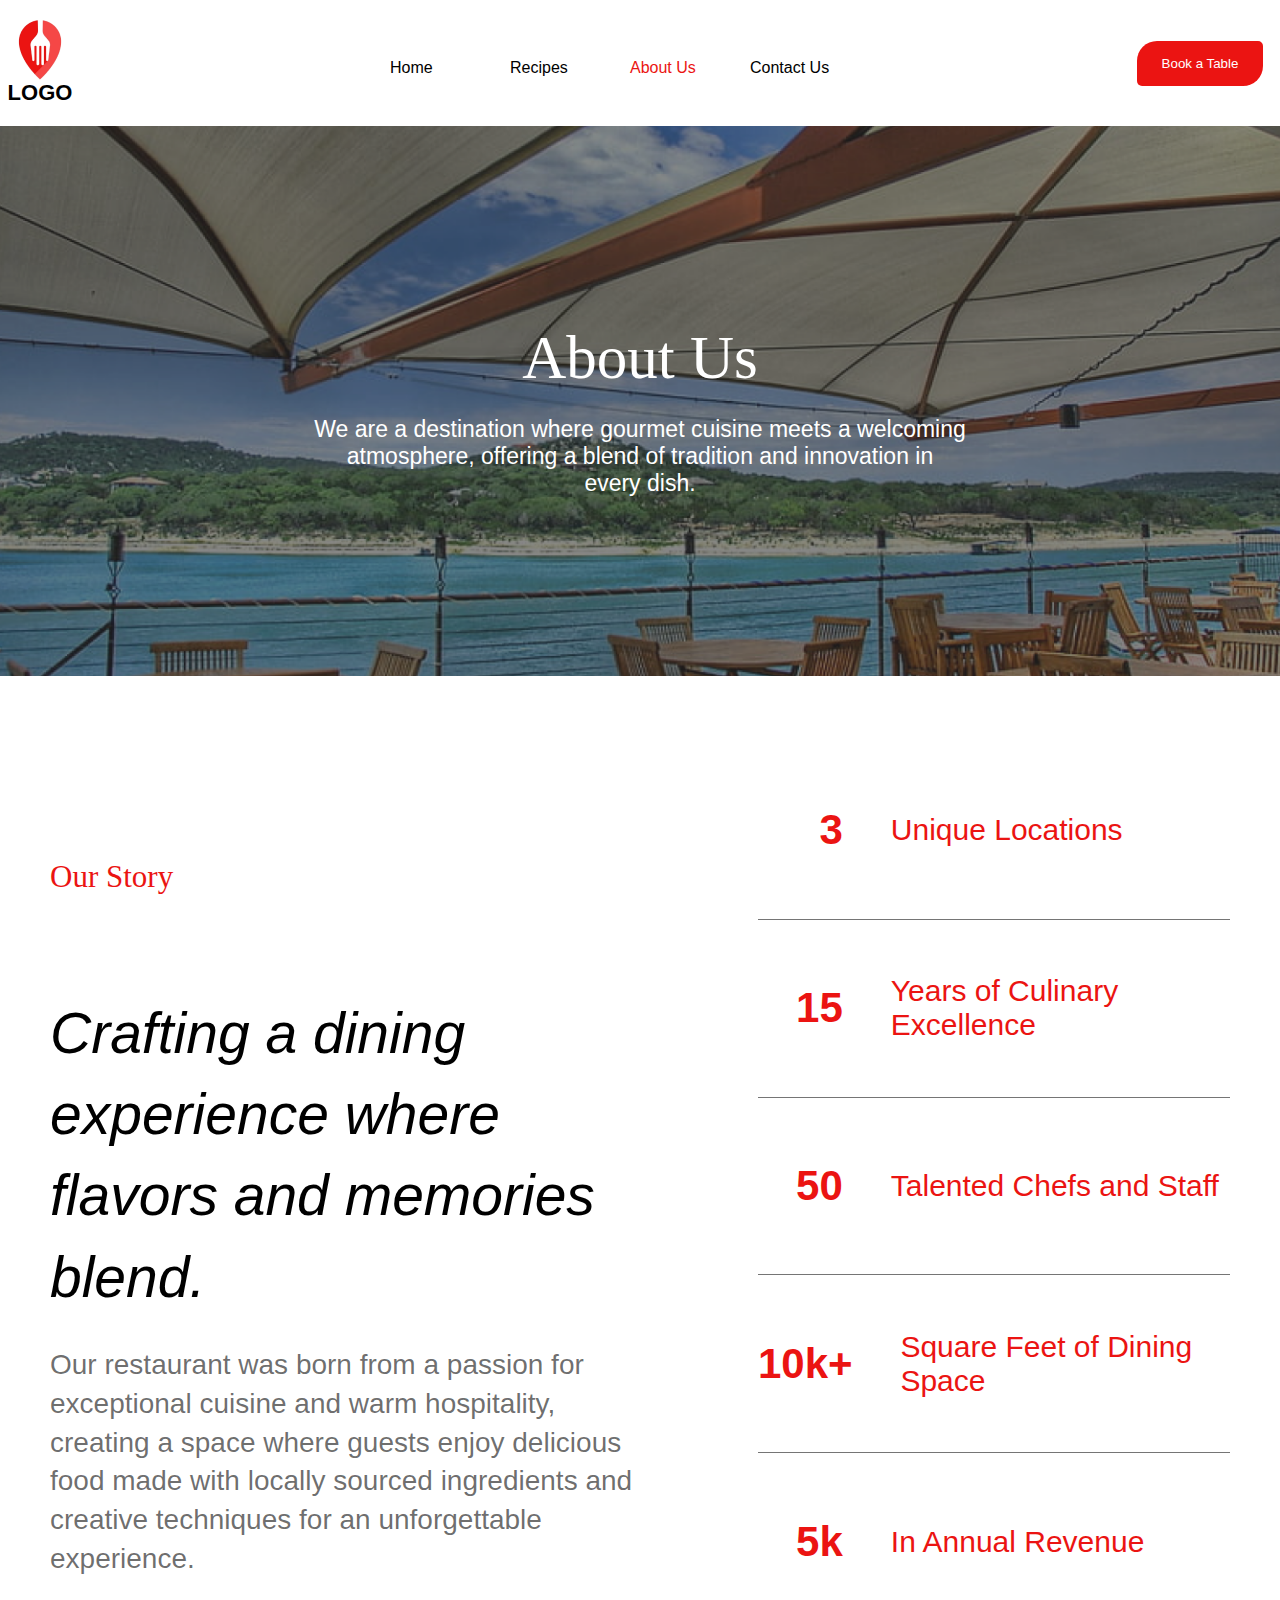
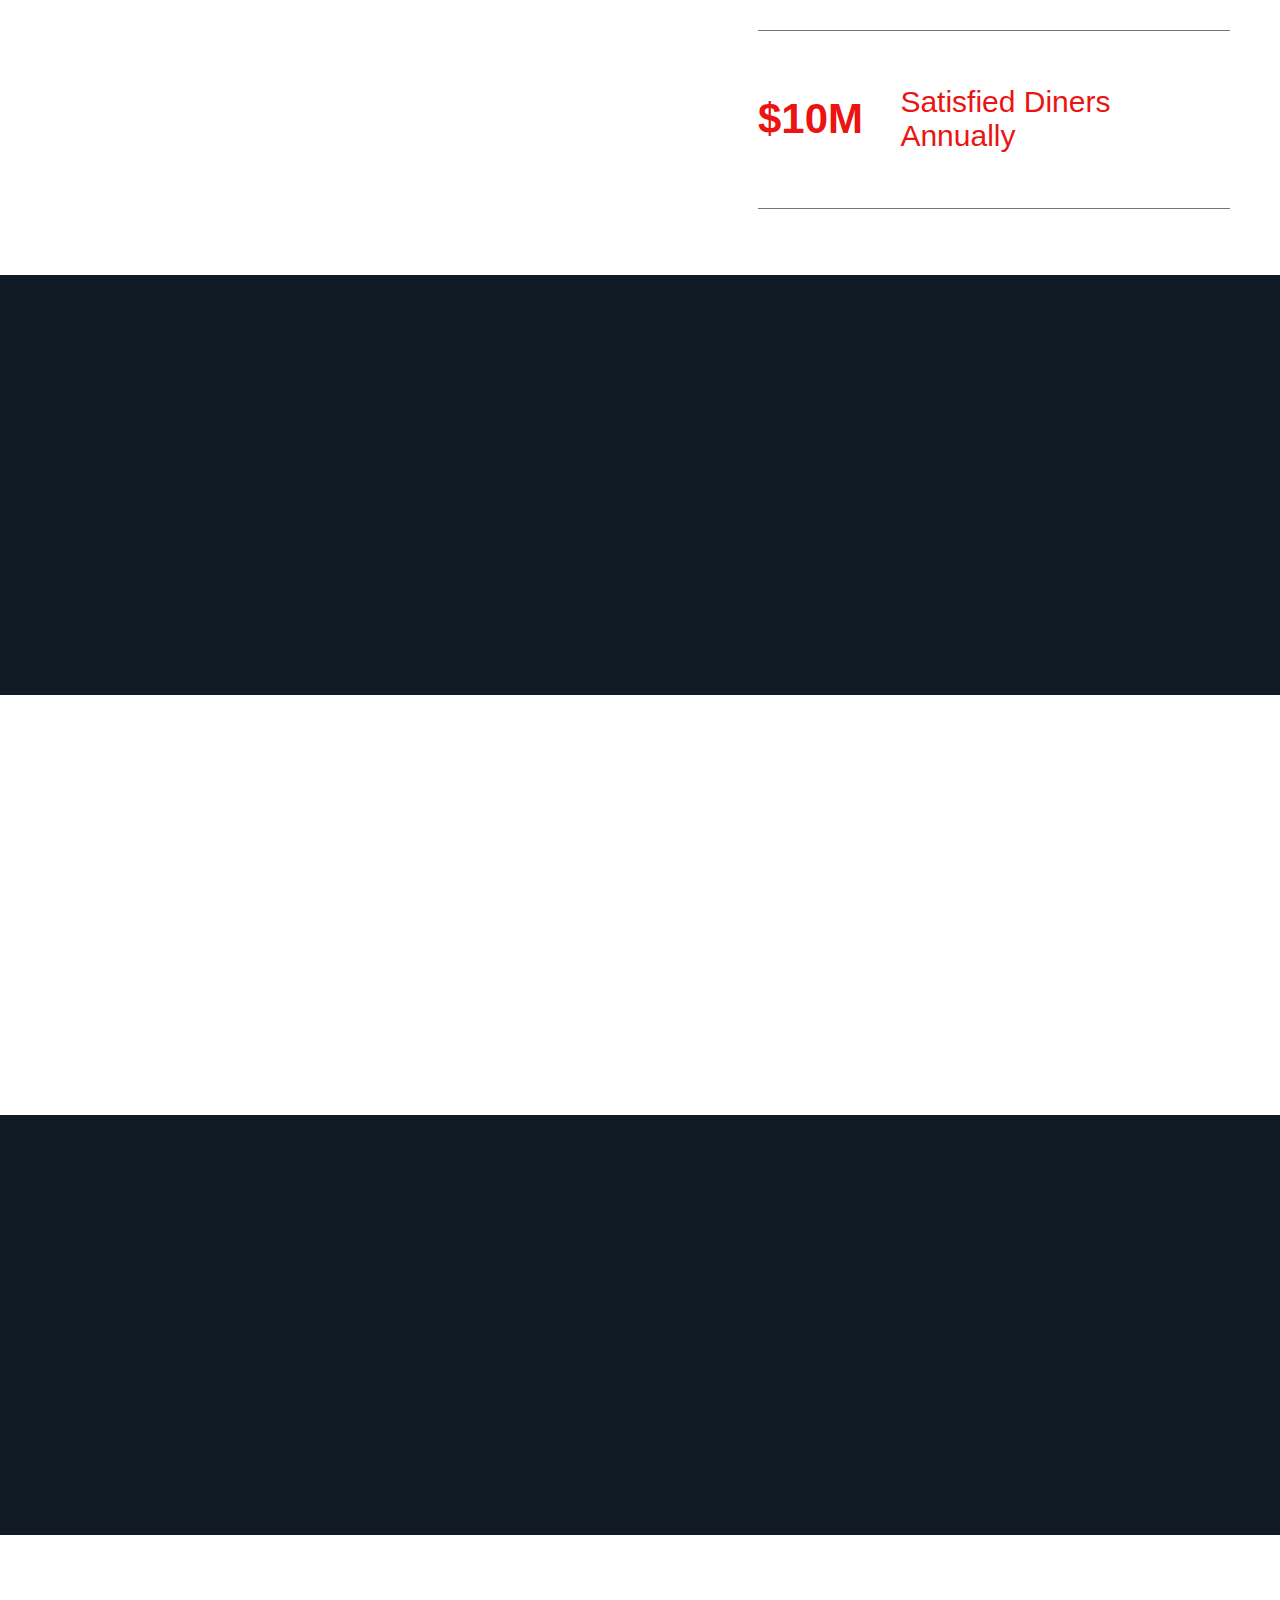
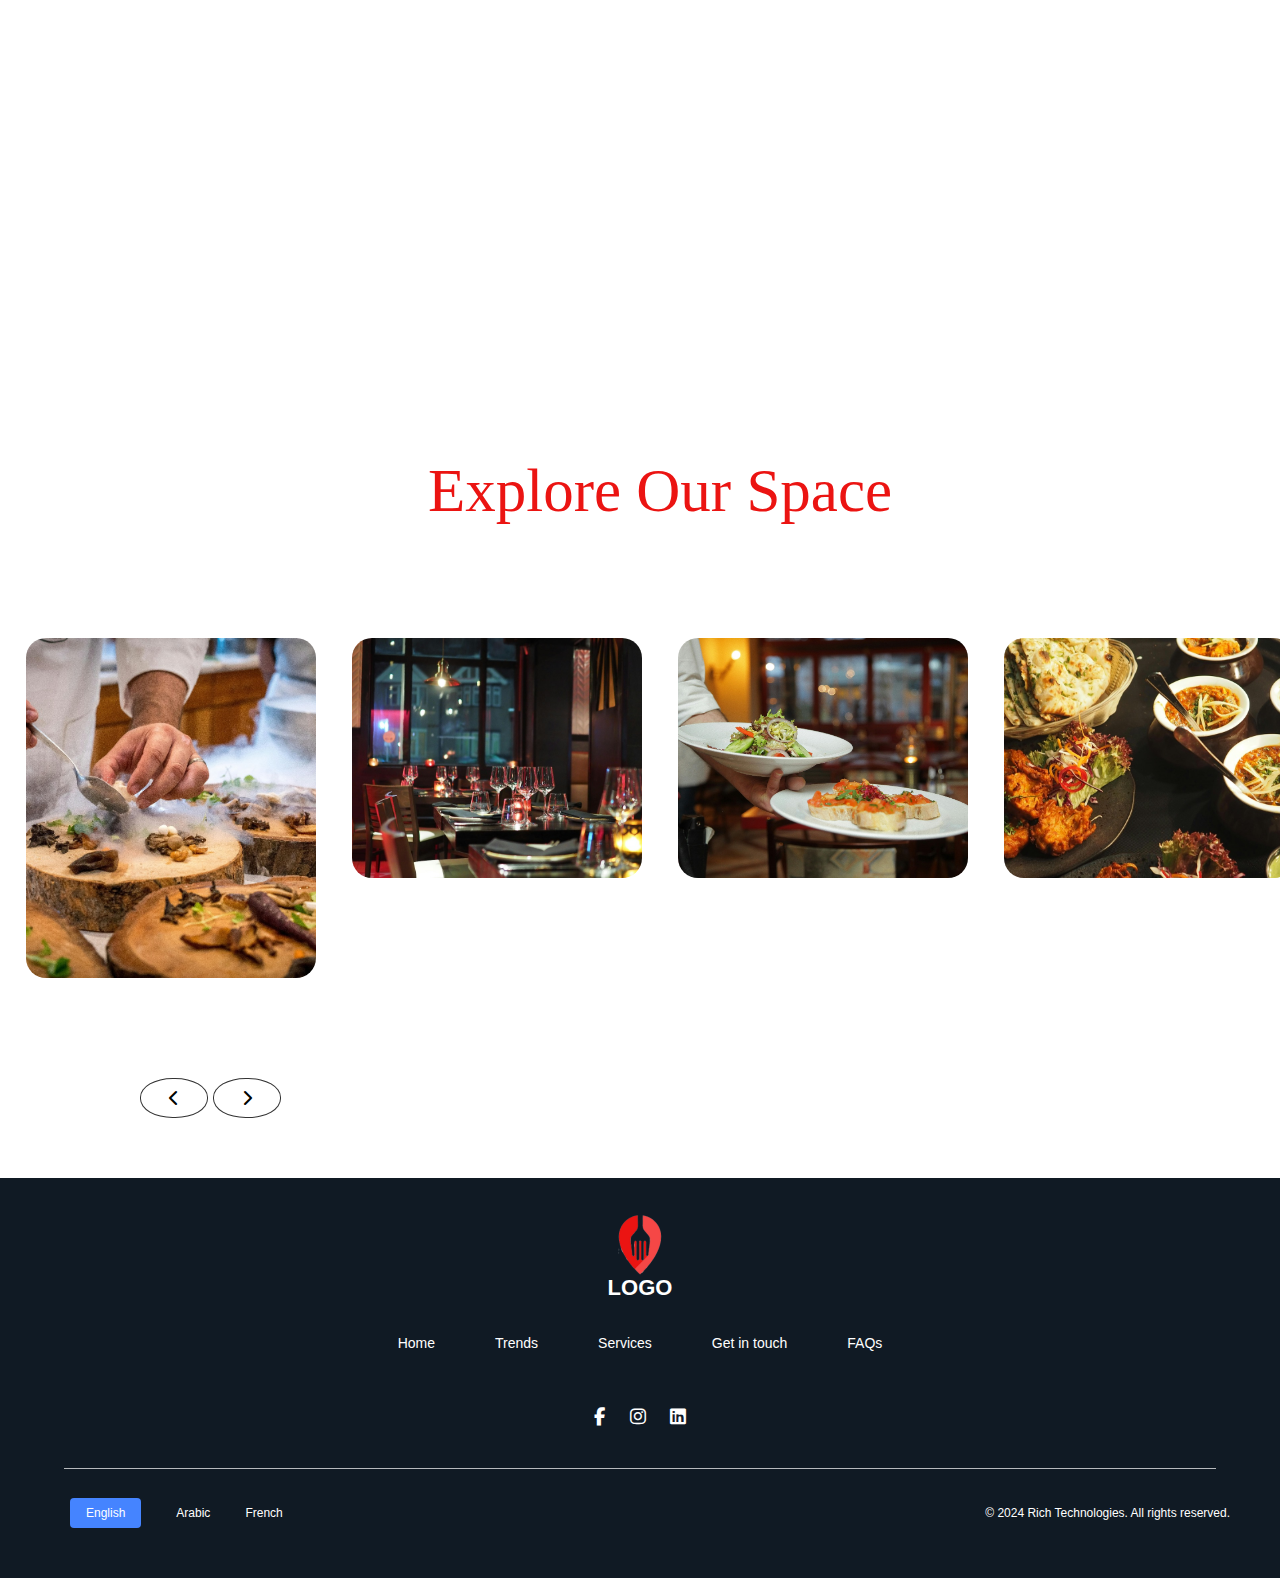
==== commit 7d722bed: "Add files via upload" ====
--- a/aboutUs.html
+++ b/aboutUs.html
@@ -4,6 +4,7 @@
 <head>
     <meta charset="UTF-8">
     <meta name="viewport" content="width=device-width, initial-scale=1.0">
+    <meta name="viewport" content="width=device-width, initial-scale=1.0, maximum-scale=1.0, user-scalable=no">
     <title>restaurant landing page</title>
     <link rel="preconnect" href="https://fonts.googleapis.com">
     <link rel="preconnect" href="https://fonts.gstatic.com" crossorigin>
@@ -26,12 +27,13 @@
     <div class="content">
         <section class="header">
             <div class="header-center">
-                <div class="logo">
-                    <img src="/images/logo.png" alt="logo">
+                <div class="logo hiden">
+                    <img src="./images/logo.png" alt="logo">
                     <a href="#">LOGO</a>
                 </div>
-                <div class="sidebar">
-                    <i class="fa fa-times" id="menu-close"></i>
+                <i class="fa fa-times" id="menu-close"></i>
+                <i class="fa fa-bars" id="menu-open"></i>
+                <div class="nav-links">
                     <nav>
                         <ul>
                             <li><a href="index.html">Home</a></li>
@@ -40,11 +42,11 @@
                             <li><a href="contactUs.html">Contact Us</a></li>
                         </ul>
                     </nav>
+                    <button class="btn ">Book a Table</button>
                 </div>
                 <div class="header-button">
-                    <button class="btn">Book a Table</button>
+                    <button class="btn ">Book a Table</button>
                 </div>
-                <i class="fa fa-bars" id="menu-open"></i>
             </div>
         </section>
         <section class="about-intro">
--- a/styles/aboutUs.css
+++ b/styles/aboutUs.css
@@ -30,7 +30,9 @@
 .about-intro h1 {
     color: var(--white-clr);
     font-family: "Irish Grover";
-    font-size: 96px;
+    color: #FFF;
+    font-family: "Irish Grover";
+    font-size: 61px;
     font-style: normal;
     font-weight: 400;
     margin-bottom: 5px;
@@ -360,4 +362,42 @@
     justify-content: center;
     position: relative;
     z-index: 44;
+}
+
+@media (max-width:875px) {
+    .our-story-section {
+        flex-direction: column;
+    }
+
+    .our-story-section-left-content {
+        text-align: center;
+        min-width: 100%;
+    }
+
+    .our-story-section-left-content h2 {
+        font-size: 31px;
+        margin-top: 50px;
+    }
+
+    .our-story-section-left-content h1 {
+        font-size: 45px;
+    }
+
+    .our-story-section-left-content p {
+        font-size: 25px;
+    }
+
+    .our-story-section-right-content {
+        min-width: 100%;
+        margin-left: 30px;
+    }
+
+    .space-gallery-section,
+    .about-sections {
+        display: none;
+    }
+
+    .about-intro {
+        transition: all 3s;
+    }
 }--- a/styles/style.css
+++ b/styles/style.css
@@ -7,6 +7,10 @@
     padding: 0;
     overflow-x: hidden;
     background-color: var(--white-clr);
+}
+
+html {
+    width: auto;
 }
 
 :root {
@@ -69,6 +73,9 @@
 
 .content {
     display: none;
+    align-items: center;
+    justify-content: center;
+    flex-direction: column;
 }
 
 
@@ -97,7 +104,7 @@
     justify-content: center;
 }
 
-div.sidebar {
+div.nav-links {
     margin: 0 250px;
     padding-top: 10px;
 }
@@ -149,6 +156,10 @@
 
 #menu-close,
 #menu-open {
+    display: none;
+}
+
+.nav-links button {
     display: none;
 }
 
@@ -325,10 +336,10 @@
     align-items: center;
     justify-content: space-between;
     padding: 0 8vw;
-    margin: 40px 0 10px 0;
-}
-
-.featured-recipes h2 span {
+    margin: 40px 0 30px 0;
+}
+
+.recipes-container-header h2 span {
     color: var(--first-clr);
 }
 
@@ -337,8 +348,8 @@
     justify-content: center;
     grid-gap: 50px;
     width: 100%;
-    flex-wrap: wrap;
-}
+}
+
 
 .recipe-card {
     background-color: var(--white-clr);
@@ -514,7 +525,6 @@
 .menu-item-description p {
     margin: 0;
     font-weight: 300;
-
     font-size: 0.9em;
     color: var(--white-clr);
     opacity: .4;
@@ -886,11 +896,11 @@
 
 /* animation */
 .show-from-left {
-    animation: show-from-left 1s;
+    animation: show-from-left .4s;
 }
 
 .show-from-right {
-    animation: show-from-right 1s;
+    animation: show-from-right .4s;
 }
 
 .show-item {
@@ -952,8 +962,8 @@
 /*            resposive desing               */
 
 
-/*       menu section        */
 @media (max-width:1107px) {
+    /*       menu section        */
 
     .menu-container {
         padding-top: 40px;
@@ -1117,91 +1127,84 @@
     body {
         margin: 0;
         padding: 0;
-        width: 100%;
-        overflow-x: hidden;
-    }
-
-    section {
-        width: 100%;
-    }
+        max-width: 99.99%;
+        overflow-x: none;
+    }
+
 
     .hiden-in-resposive {
         display: none;
     }
 
     /* header */
-    .sidebar {
-        display: block;
-        position: fixed;
-        overflow-y: hidden;
-        min-width: 60%;
-        height: 100vh;
-        background-color: aqua;
-        background-position: center;
-        background-size: cover;
-        background-repeat: no-repeat;
-        color: var(--white-clr);
-        position: absolute;
-        z-index: 5;
-        top: 0px;
-        transform: translateX(150%);
+    .header {
+        position: relative;
+        min-height: 100px;
+    }
+
+    div.nav-links {
+        display: none;
+        width: 100%;
+        height: auto;
+        margin: 0;
+        margin-top: 140px;
         flex-direction: column;
         align-items: center;
         justify-content: center;
-        padding: 20px;
-        transition: .7s;
-    }
-
-    .show-sidebar {
-        transform: translateX(-5%);
-    }
-
+        padding: 60px 0;
+        transition: 1.7s;
+    }
+
+    div.header-center {
+        justify-content: center;
+    }
+
+    .nav-links nav ul {
+        display: flex;
+        flex-direction: column;
+        justify-content: center;
+        align-items: center;
+        text-align: center;
+        margin: 0px;
+        padding: 0 0 40px 0;
+        grid-row-gap: 40px;
+    }
+
+
+
+    #menu-close,
     #menu-open {
         z-index: 4;
         font-size: 25px;
         position: absolute;
         display: block;
-        right: 40px;
+        top: 0px;
+        margin-top: 52px;
+        right: 45px;
     }
 
     #menu-close {
-        display: block;
-        position: absolute;
-        font-size: 30px;
-        top: 30px;
-        left: 78%;
+        display: none;
+        color: var(--black-clr);
     }
 
     .header-center {
         width: 100%;
-    }
-
-    div.logo {
-        width: 100px;
-        display: flex;
-        flex-direction: column;
-        align-items: start;
-        justify-content: flex-start;
-    }
-
-    #menu-close,
-    #menu-opne {
+        padding: 0 30px;
+    }
+
+    .header div.logo {
         position: absolute;
-        color: red;
+        top: 13px;
+        left: 20px;
+        margin-top: 20px;
+        box-sizing: border-box;
     }
 
     nav ul li a {
         font-size: 1rem;
     }
 
-    .sidebar nav ul {
-        display: grid;
-        justify-content: center;
-        align-items: center;
-        text-align: center;
-        margin-top: 70px;
-        grid-row-gap: 40px;
-    }
 
     div.header-button {
         display: none;
@@ -1211,6 +1214,15 @@
         margin-top: 50px;
         background-color: #4584FF;
     }
+
+    .logo img {
+        width: 42px;
+        height: 53.737px;
+        flex-shrink: 0;
+        margin-right: 3px;
+    }
+
+
 
     /*               hero                */
     .hero-container {
@@ -1285,6 +1297,7 @@
     /*           recipes            */
     .recipes-container {
         width: 100%;
+        height: auto;
         display: flex;
         flex-direction: column;
         justify-content: center;
@@ -1309,21 +1322,43 @@
         color: var(--first-clr);
     }
 
+    .featured-recipes,
+    .trendy-recipes {
+
+        width: 100%;
+        padding: 0 50px;
+        box-sizing: border-box;
+        height: auto;
+        overflow-x: scroll;
+    }
+
     .recipes-grid {
+
+        width: 800px;
+        padding: 0 40px;
         display: flex;
-        justify-content: center;
-        align-items: center;
-        grid-template-columns: repeat(2, 1fr);
-        gap: 10px;
-        width: 100%;
+        /* تمكين التمرير الأفقي */
+        scroll-snap-type: x mandatory;
+        /* لجعل التمرير يستقر عند بداية كل عنصر */
+        -webkit-overflow-scrolling: touch;
+        /* لتحسين التمرير على الأجهزة التي تعمل باللمس */
+        gap: 20px;
+        /* مسافة بين العناصر */
+    }
+
+    .recipes-grid::-webkit-scrollbar {
+        display: hidden;
     }
 
 
 
     .recipe-card {
-        width: 250px;
-        height: 250px;
-        margin-left: 5px;
+        scroll-snap-align: start;
+        /* لتثبيت العنصر عند التمرير */
+        flex: 0 0 auto;
+        /* لمنع العنصر من تغيير حجمه */
+        width: 290px;
+        height: 290px;
         margin-bottom: 80px;
     }
 
@@ -1367,7 +1402,7 @@
 
     .overlay {
         border-radius: 20px;
-        width: 37rem;
+        width: 34rem;
         height: 27rem;
     }
 
@@ -1394,4 +1429,388 @@
         gap: 20px;
     }
 
+    div.footer-languages {
+        display: none;
+    }
+
+    .footer-menu li {
+        width: auto;
+        margin: 0;
+        padding: 0;
+        text-align: center;
+    }
+
+    .footer-menu {
+        padding: 0 10px;
+        margin-top: 30px;
+    }
+}
+
+@media (max-width: 470px) {
+
+    /* global */
+    body {
+        overflow-x: hidden;
+    }
+
+    .hiden-in-mobile-responsive {
+        display: none;
+    }
+
+
+
+    .header-center {
+        width: 100%;
+    }
+
+
+    nav ul li a {
+        font-size: 1rem;
+    }
+
+
+
+    div.header-button {
+        display: none;
+        justify-content: center;
+        align-items: center;
+        text-align: center;
+        margin-top: 50px;
+        background-color: #4584FF;
+    }
+
+    /*               hero                */
+    .text-section h1 {
+        font-size: 6vw;
+    }
+
+    .text-section p {
+        font-size: 2.8vw;
+    }
+
+    .section-1-imgs {
+        width: auto;
+    }
+
+    img.food-img {
+        top: -20px;
+        left: -20px;
+        width: 124px;
+    }
+
+    img.section-1-top-left-img {
+        right: -60px;
+        width: 120px;
+    }
+
+    img.restaurant-img {
+        width: 240px;
+    }
+
+    img.section-1-bottom-left-img {
+        left: -70px;
+        width: 100px;
+    }
+
+    /*           recipes            */
+    .recipes-container {
+        padding: 0 0px;
+    }
+
+    .trendy-recipes h2,
+    .featured-recipes h2 {
+        font-size: 1.4rem;
+        margin-bottom: 20px;
+    }
+
+    .recipes-container-header {
+        justify-content: center;
+        grid-column-gap: 50px;
+        margin: 60px 0 30px 10px;
+        padding: 0;
+    }
+
+
+    .price-badge {
+        top: 5px;
+        left: 5px;
+    }
+
+    .recipe-card {
+        width: 308px;
+        height: 306px;
+        margin: 0px 0 60px;
+    }
+
+
+
+    .featured-recipes,
+    .trendy-recipes {
+        width: 100%;
+        padding: 0 50px;
+        box-sizing: border-box;
+        height: auto;
+        overflow-x: scroll;
+    }
+
+    .recipes-grid {
+        height: 300px;
+        width: 600px;
+        padding: 0 40px;
+        display: flex;
+        /* تمكين التمرير الأفقي */
+        scroll-snap-type: x mandatory;
+        /* لجعل التمرير يستقر عند بداية كل عنصر */
+        -webkit-overflow-scrolling: touch;
+        /* لتحسين التمرير على الأجهزة التي تعمل باللمس */
+        gap: 20px;
+        /* مسافة بين العناصر */
+    }
+
+
+    .recipes-grid::-webkit-scrollbar {
+        display: hidden;
+    }
+
+
+
+    .recipe-card {
+        width: 220px;
+        height: 120px;
+    }
+
+
+    .days-badge {
+        width: 70px;
+        height: 29px;
+    }
+
+    div.img-container {
+        width: 140px;
+        height: 190px;
+    }
+
+
+
+
+
+    /*       menu section        */
+    .menu-container {
+        padding: 60px 0 100px 0;
+        width: auto;
+        display: flex;
+        align-items: center;
+        justify-content: center;
+        flex-direction: column;
+    }
+
+    .menu-container h1 {
+        font-size: 5.4vw;
+    }
+
+    .menu-content {
+        flex-direction: column;
+    }
+
+    .menu-list div {
+        z-index: 1;
+        position: relative;
+    }
+
+    .menu-list {
+        width: 100%;
+        margin: 0;
+        padding-left: 20px;
+    }
+
+    #menu-list-1 {
+        background-image: url('../images/res-burger-bkg.jpg');
+    }
+
+    #menu-list-2 {
+        background-image: url('../images/res-pizza-bkg.jpg');
+    }
+
+    #menu-list-3 {
+        background-image: url('../images/res-drink-bkg.jpg');
+    }
+
+    #menu-list-1,
+    #menu-list-2,
+    #menu-list-3 {
+        background-size: cover;
+        background-repeat: no-repeat;
+        background-position: center;
+    }
+
+    #menu-container-2 .menu-content {
+        flex-direction: column-reverse;
+    }
+
+    .menu-image img {
+        width: 65%;
+        height: auto;
+    }
+
+    .menu-item-price {
+        font-size: 1em;
+        color: var(--third-clr);
+        margin: 0px;
+        margin-right: 19px;
+        text-align: left;
+
+    }
+
+    /* testemonials */
+
+    .testimonials-section {
+        padding: 20px 0;
+        height: auto;
+        overflow-x: hidden;
+    }
+
+    .testimonials-section h1 {
+        font-size: 1.9em;
+    }
+
+    .testimonials-section .highlight {
+        font-weight: 100;
+    }
+
+    .testimonials-content {
+        gap: 15px;
+        padding: 0 20px;
+    }
+
+    .testimonial-card {
+        padding: 15px 15px 25px 15px;
+        margin: 0 5px;
+    }
+
+    .testimonial-header {
+        line-height: auto;
+        margin-bottom: 8px;
+    }
+
+    .testimonial-card img:first-child {
+        margin: 8px 12px 0 0;
+    }
+
+    .testimonial-card img {
+        width: 48px;
+        height: 48px;
+        border-radius: 50%;
+    }
+
+    .testimonial-details h3 {
+        margin: 0;
+        font-size: .9em;
+    }
+
+    .testimonial-details p {
+        margin: 0;
+        font-size: 0.2em;
+        height: 50px;
+        color: #666;
+    }
+
+    .testimonial-text {
+        font-size: 1em;
+        line-height: 1.5;
+        margin-bottom: 20px;
+        color: #333;
+    }
+
+    .testimonial-footer {
+        font-size: 0.9em;
+        color: var(--first-clr);
+        display: flex;
+        justify-content: flex-start;
+        align-items: center;
+    }
+
+
+    .testimonial-footer span {
+        margin: 10px 0 0 0;
+    }
+
+    .testimonial-footer img {
+        width: 16px;
+        height: 16px;
+    }
+
+
+    /* recipes  */
+    .img-container img {
+        width: 79%;
+        height: 49%;
+        z-index: 10;
+        border-radius: 8px;
+        margin: 0 12px 15px 12px;
+    }
+
+    /* specials section  */
+
+    .specials-content {
+        flex-direction: column;
+        padding: 0;
+    }
+
+
+    .specials-section {
+        padding: 0;
+    }
+
+    .specials-content div {
+        display: flex;
+        align-items: center;
+        justify-content: center;
+    }
+
+    .video-container {
+        padding: 0;
+    }
+
+    video {
+        width: 80%;
+    }
+
+
+
+    /* newsletter-section */
+
+    .overlay {
+        border-radius: 20px;
+        width: 90%;
+        height: 27rem;
+    }
+
+    .overlay h1 {
+        font-size: 6vw;
+        width: 90%;
+    }
+
+    .input-container {
+        width: 90%;
+        height: 60px;
+    }
+
+    /* footer */
+    footer {
+        width: 100%;
+        padding: 0 10px;
+    }
+
+    div.footer-logo {
+        display: flex;
+        flex-direction: column;
+        align-items: center;
+        justify-content: center;
+        gap: 20px;
+    }
+
+    .footer-menu li {
+        margin: 0px;
+    }
+
 }